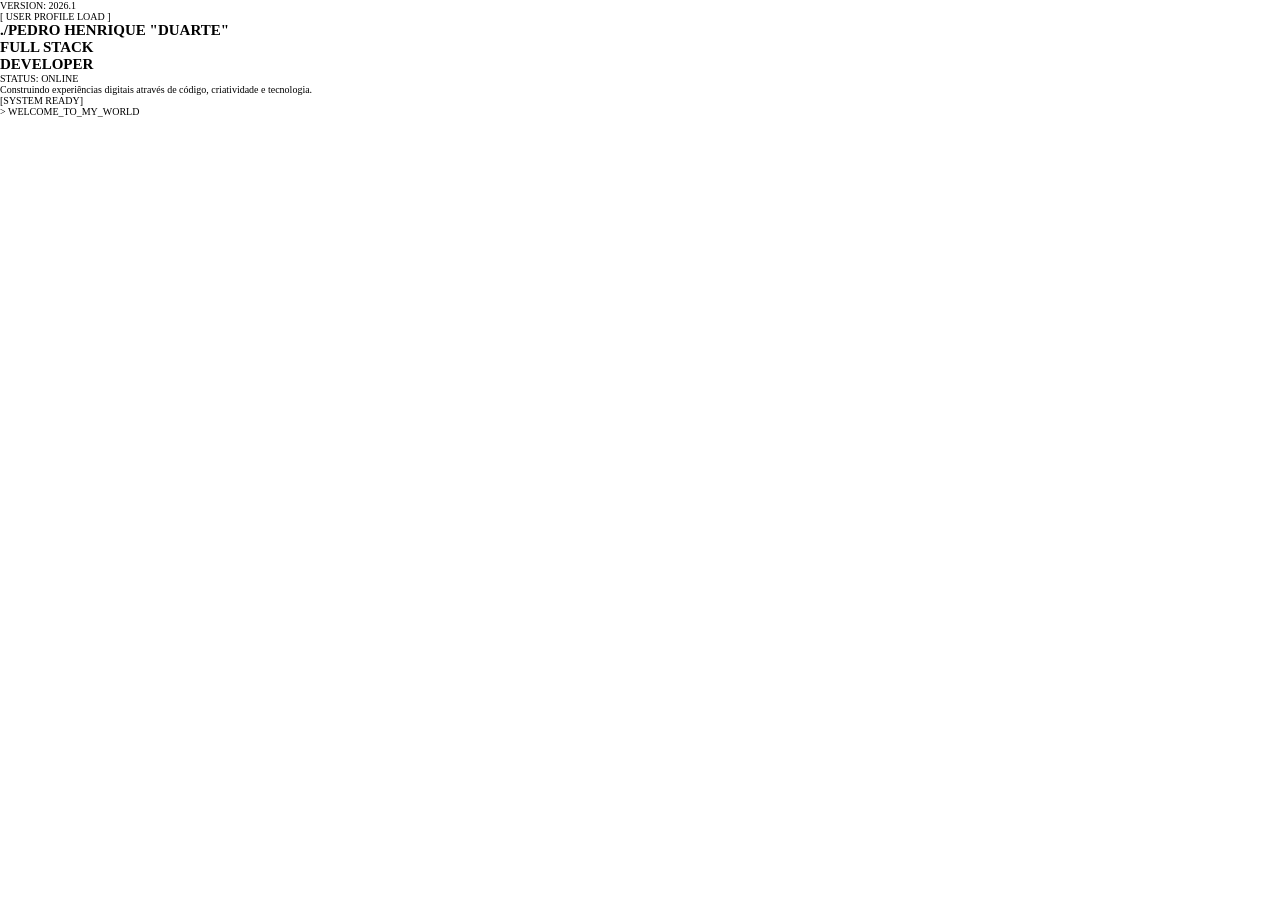
==== Portfolio_Duarte/index.html @ c898cc94 "refactor: improve html structure" ====
<!doctype html>
<html lang="pt-BR">
  <head>
    <meta charset="UTF-8" />
    <meta name="viewport" content="width=device-width, initial-scale=1.0" />
    <title>Portfólio Duarte</title>
    <link rel="stylesheet" href="src/styles/reset.css" />
    <link rel="stylesheet" href="src/styles/variables.css" />
    <link rel="stylesheet" href="src/styles/base.css" />
    <link rel="stylesheet" href="src/styles/responsive.css" />
  </head>
  <body>
    <aside id="nav-bar"></aside>
    <main>
      <section id="hero">
        <div class="hero-system">
          <span>VERSION: 2026.1</span>
        </div>

        <div class="profile-load">
          <span>[ USER PROFILE LOAD ]</span>
        </div>

        <div class="hero-content">
          <div class="hero-info">
            <h1>
              ./PEDRO HENRIQUE
              <span>"DUARTE"</span>
            </h1>

            <h2>
              FULL STACK<br />
              DEVELOPER
            </h2>

            <p>STATUS: ONLINE</p>
          </div>
          <div class="hero-description">
            <p>
              Construindo experiências digitais através de código, criatividade
              e tecnologia.
            </p>

            <span>[SYSTEM READY]</span>
          </div>
        </div>

        <div class="hero-footer">
          <p>&gt; WELCOME_TO_MY_WORLD</p>
        </div>
      </section>
      <section id="loading-skills" class="loading"></section>
      <section id="skills"></section>
      <section id="loading-projects" class="loading"></section>
      <section id="projects"></section>
      <section id="loading-contact" class="loading"></section>
      <section id="contact"></section>
    </main>
  </body>
</html>
---- Portfolio_Duarte/src/styles/base.css ----
html{
    font-size: 62.5%
}
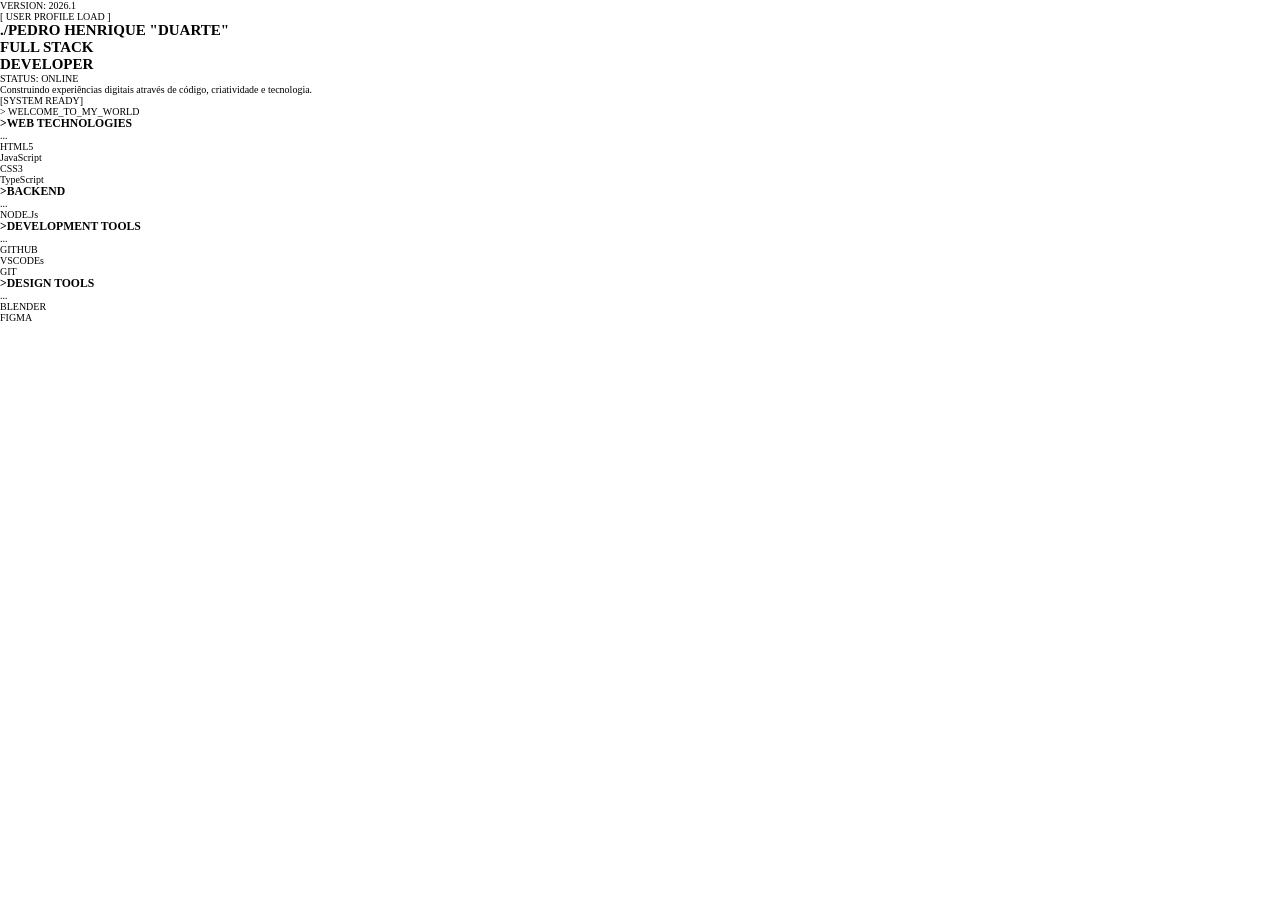
==== commit 3974dc44: "style: add skills layout" ====
--- a/Portfolio_Duarte/index.html
+++ b/Portfolio_Duarte/index.html
@@ -49,10 +49,82 @@
           <p>&gt; WELCOME_TO_MY_WORLD</p>
         </div>
       </section>
-      <section id="loading-skills" class="loading"></section>
-      <section id="skills"></section>
-      <section id="loading-projects" class="loading"></section>
-      <section id="projects"></section>
+      <section id="skills">
+        <div class="skills-container">
+          <div class="skills-card">
+            <div class="card-header">
+              <h3>>WEB TECHNOLOGIES</h3>
+              <span>...</span>
+            </div>
+            <div class="card-content">
+              <div class="skill-item">
+                <img src="" alt="" />
+                <span>HTML5</span>
+              </div>
+              <div class="skill-item">
+                <img src="" alt="" />
+                <span>JavaScript</span>
+              </div>
+              <div class="skill-item">
+                <img src="" alt="" />
+                <span>CSS3</span>
+              </div>
+              <div class="skill-item">
+                <img src="" alt="" />
+                <span>TypeScript</span>
+              </div>
+            </div>
+            <div class="card-header">
+              <h3>>BACKEND</h3>
+              <span>...</span>
+            </div>
+            <div class="card-content">
+              <div class="skill-item">
+                <img src="" alt="" />
+                <span>NODE.Js</span>
+              </div>
+            </div>
+             <div class="card-header">
+              <h3>>DEVELOPMENT TOOLS</h3>
+              <span>...</span>
+            </div>
+            <div class="card-content">
+              <div class="skill-item">
+                <img src="" alt="" />
+                <span>GITHUB</span>
+              </div>
+              <div class="skill-item">
+                <img src="" alt="" />
+                <span>VSCODEs</span>
+              </div>
+              <div class="skill-item">
+                <img src="" alt="" />
+                <span>GIT</span>
+              </div>
+            </div>
+             <div class="card-header">
+              <h3>>DESIGN TOOLS
+              </h3>
+              <span>...</span>
+            </div>
+            <div class="card-content">
+              <div class="skill-item">
+                <img src="" alt="" />
+                <span>BLENDER</span>
+              </div>
+            </div>
+            <div class="card-content">
+              <div class="skill-item">
+                <img src="" alt="" />
+                <span>FIGMA</span>
+              </div>
+            </div>
+          </div>
+        </div>
+      </section>
+      <section id="projects">
+
+      </section>
       <section id="loading-contact" class="loading"></section>
       <section id="contact"></section>
     </main>
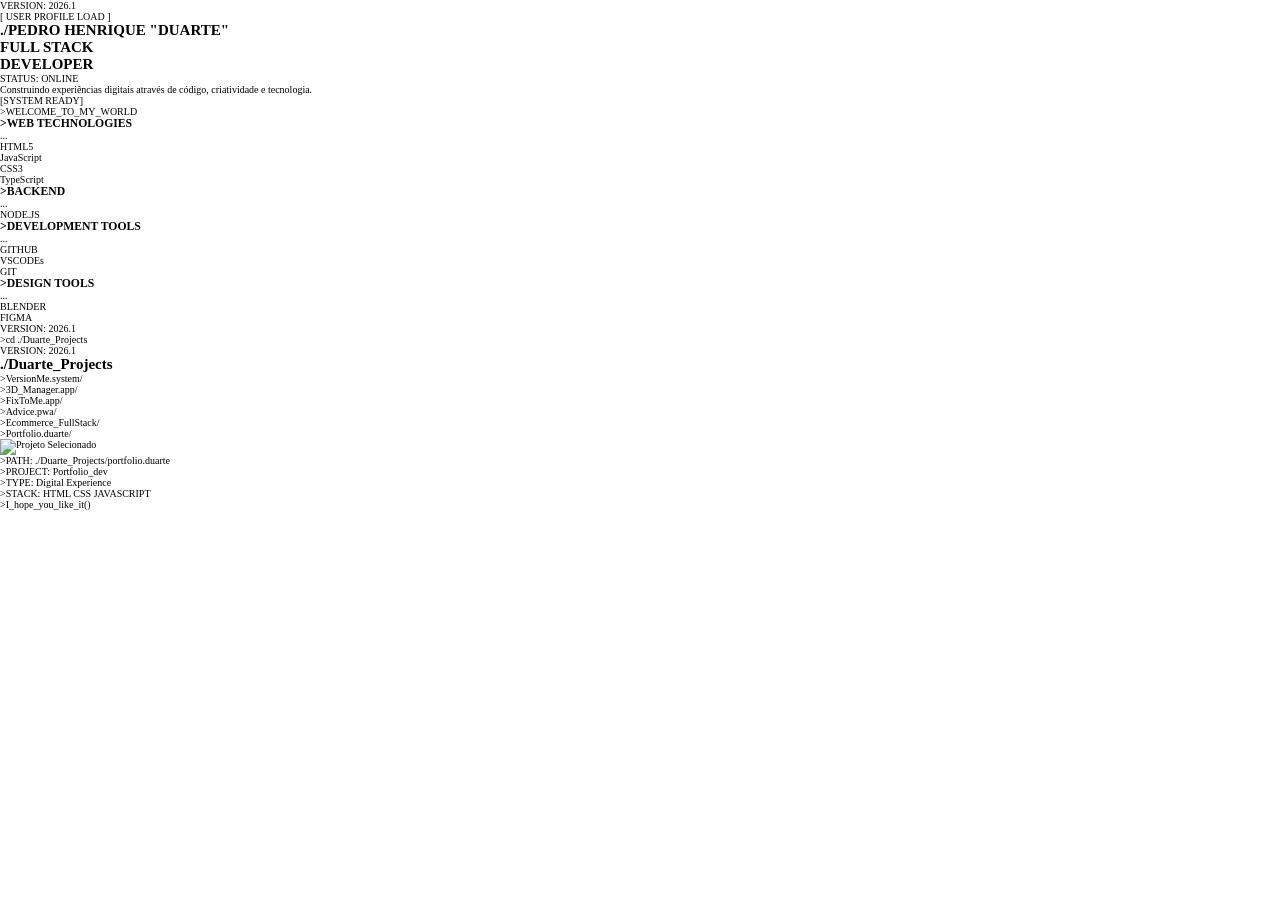
==== commit 47f833eb: "style: add projects layout" ====
--- a/Portfolio_Duarte/index.html
+++ b/Portfolio_Duarte/index.html
@@ -10,7 +10,7 @@
     <link rel="stylesheet" href="src/styles/responsive.css" />
   </head>
   <body>
-    <aside id="nav-bar"></aside>
+    <aside class="nav-bar"></aside>
     <main>
       <section id="hero">
         <div class="hero-system">
@@ -45,8 +45,8 @@
           </div>
         </div>
 
-        <div class="hero-footer">
-          <p>&gt; WELCOME_TO_MY_WORLD</p>
+        <div class="hero-footer footer">
+          <p>&gt;WELCOME_TO_MY_WORLD</p>
         </div>
       </section>
       <section id="skills">
@@ -74,6 +74,8 @@
                 <span>TypeScript</span>
               </div>
             </div>
+          </div>
+          <div class="skills-card">
             <div class="card-header">
               <h3>>BACKEND</h3>
               <span>...</span>
@@ -81,10 +83,12 @@
             <div class="card-content">
               <div class="skill-item">
                 <img src="" alt="" />
-                <span>NODE.Js</span>
+                <span>NODE.JS</span>
               </div>
             </div>
-             <div class="card-header">
+          </div>
+          <div class="skills-card">
+            <div class="card-header">
               <h3>>DEVELOPMENT TOOLS</h3>
               <span>...</span>
             </div>
@@ -102,9 +106,10 @@
                 <span>GIT</span>
               </div>
             </div>
-             <div class="card-header">
-              <h3>>DESIGN TOOLS
-              </h3>
+          </div>
+          <div class="skills-card">
+            <div class="card-header">
+              <h3>>DESIGN TOOLS</h3>
               <span>...</span>
             </div>
             <div class="card-content">
@@ -112,21 +117,72 @@
                 <img src="" alt="" />
                 <span>BLENDER</span>
               </div>
-            </div>
-            <div class="card-content">
               <div class="skill-item">
                 <img src="" alt="" />
                 <span>FIGMA</span>
               </div>
             </div>
           </div>
+          <footer class="skills-footer footer">
+            <p>VERSION: 2026.1</p>
+          </footer>
         </div>
       </section>
       <section id="projects">
+        <div class="projects-transition">
+          <div class="projects-header">
+            <p>>cd ./Duarte_Projects</p>
+          </div>
 
+          <div class="progress-bar">
+            <div class="progress"></div>
+          </div>
+
+          <footer class="projects-footer">
+            <p>VERSION: 2026.1</p>
+          </footer>
+        </div>
+
+        <div class="projects-interface">
+          <div class="projects-title">
+            <h2>./Duarte_Projects</h2>
+          </div>
+
+          <div class="projects-content">
+            <div class="projects-tree">
+              <ul>
+                <li class="project-1">>VersionMe.system/</li>
+                <li class="project-2">>3D_Manager.app/</li>
+                <li class="project-3">>FixToMe.app/</li>
+                <li class="project-4">>Advice.pwa/</li>
+                <li class="project-5">>Ecommerce_FullStack/</li>
+                <li class="project-6">>Portfolio.duarte/</li>
+              </ul>
+            </div>
+            <div class="project-details">
+              <div class="project-image">
+                <img src="" alt="Projeto Selecionado" />
+              </div>
+
+              <div class="project-info">
+                <p>>PATH: ./Duarte_Projects/portfolio.duarte</p>
+
+                <p>>PROJECT: Portfolio_dev</p>
+
+                <p>>TYPE: Digital Experience</p>
+
+                <p>>STACK: HTML CSS JAVASCRIPT</p>
+              </div>
+            </div>
+            <footer class="projects-footer footer">
+              <p>>I_hope_you_like_it()</p>
+            </footer>
+          </div>
+        </div>
       </section>
-      <section id="loading-contact" class="loading"></section>
-      <section id="contact"></section>
+      <section id="contact">
+      
+      </section>
     </main>
   </body>
 </html>
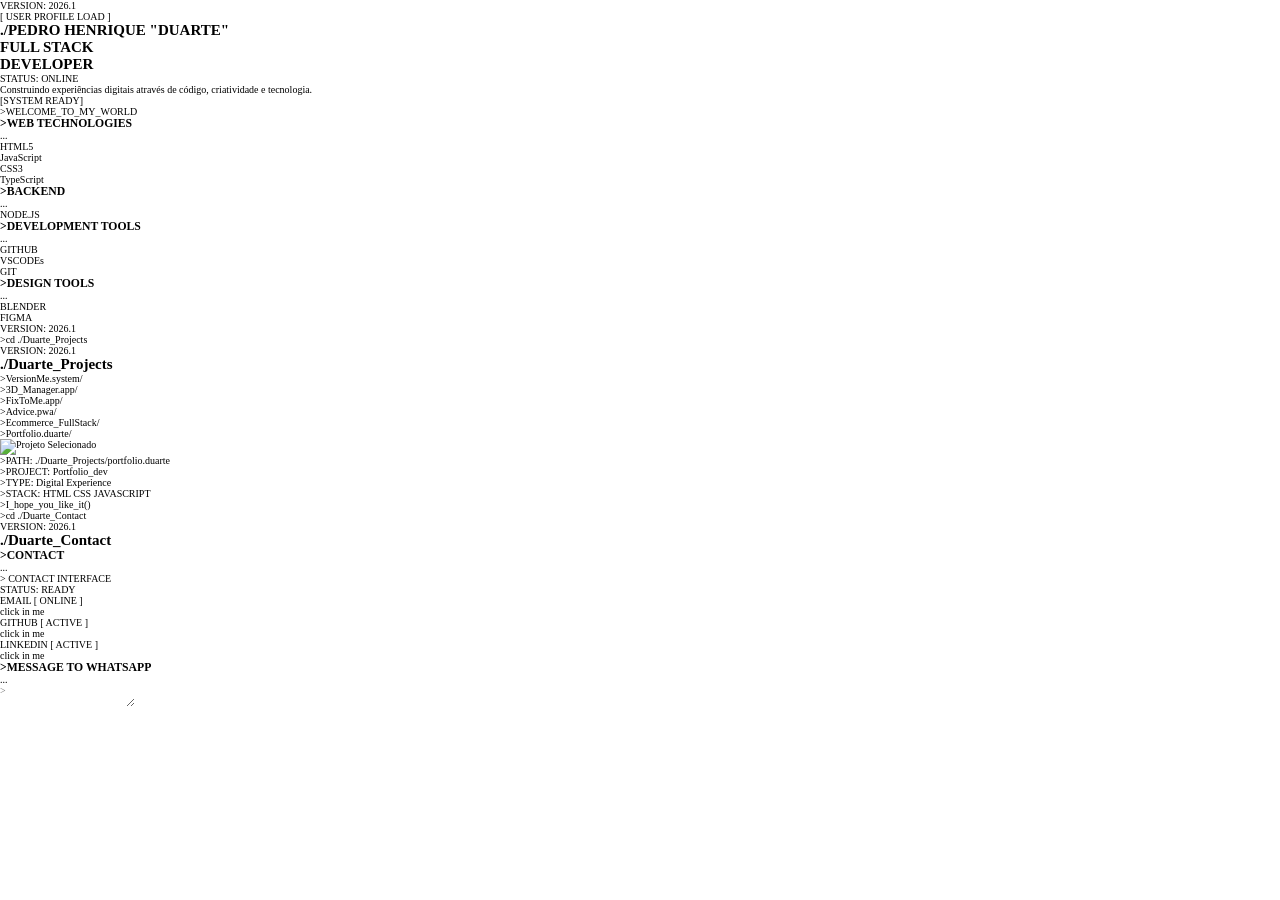
==== commit be741dc4: "style: add contact layout" ====
--- a/Portfolio_Duarte/index.html
+++ b/Portfolio_Duarte/index.html
@@ -181,7 +181,69 @@
         </div>
       </section>
       <section id="contact">
-      
+        <div class="contact-transition">
+          <div class="contact-header">
+            <p>>cd ./Duarte_Contact</p>
+          </div>
+
+          <div class="progress-bar">
+            <div class="progress"></div>
+          </div>
+
+          <footer class="contact-footer footer">
+            <p>VERSION: 2026.1</p>
+          </footer>
+        </div>
+
+        <div class="contact-interface">
+          <div class="contact-title">
+            <h2>./Duarte_Contact</h2>
+          </div>
+          <div class="contact-card">
+            <div class="card-header">
+              <h3>&gt;CONTACT</h3>
+              <span>...</span>
+            </div>
+            <div class="card-content">
+              <p>&gt; CONTACT INTERFACE</p>
+              <p>STATUS: READY</p>
+              <p>
+                EMAIL [ ONLINE ]<br /><a
+                  href="mailto:pedrohduarte007@gmail.com"
+                  target="_blank"
+                  >click in me</a
+                >
+              </p>
+              <p>
+                GITHUB [ ACTIVE ]<br /><a
+                  href="https://github.com/Phduartebjj"
+                  target="_blank"
+                  >click in me</a
+                >
+              </p>
+              <p>
+                LINKEDIN [ ACTIVE ]<br /><a
+                  href="https://linkedin.com/in/pedro-duarte-7b3b0b361"
+                  target="_blank"
+                  >click in me</a
+                >
+              </p>
+            </div>
+          </div>
+          <div class="card-contact">
+            <div class="card-header">
+              <h3>&gt;MESSAGE TO WHATSAPP</h3>
+              <span>...</span>
+            </div>
+            <div class="card-content">
+              <textarea
+                name="contact-message"
+                placeholder=">"
+                id="contact-message"
+              ></textarea>
+            </div>
+          </div>
+        </div>
       </section>
     </main>
   </body>
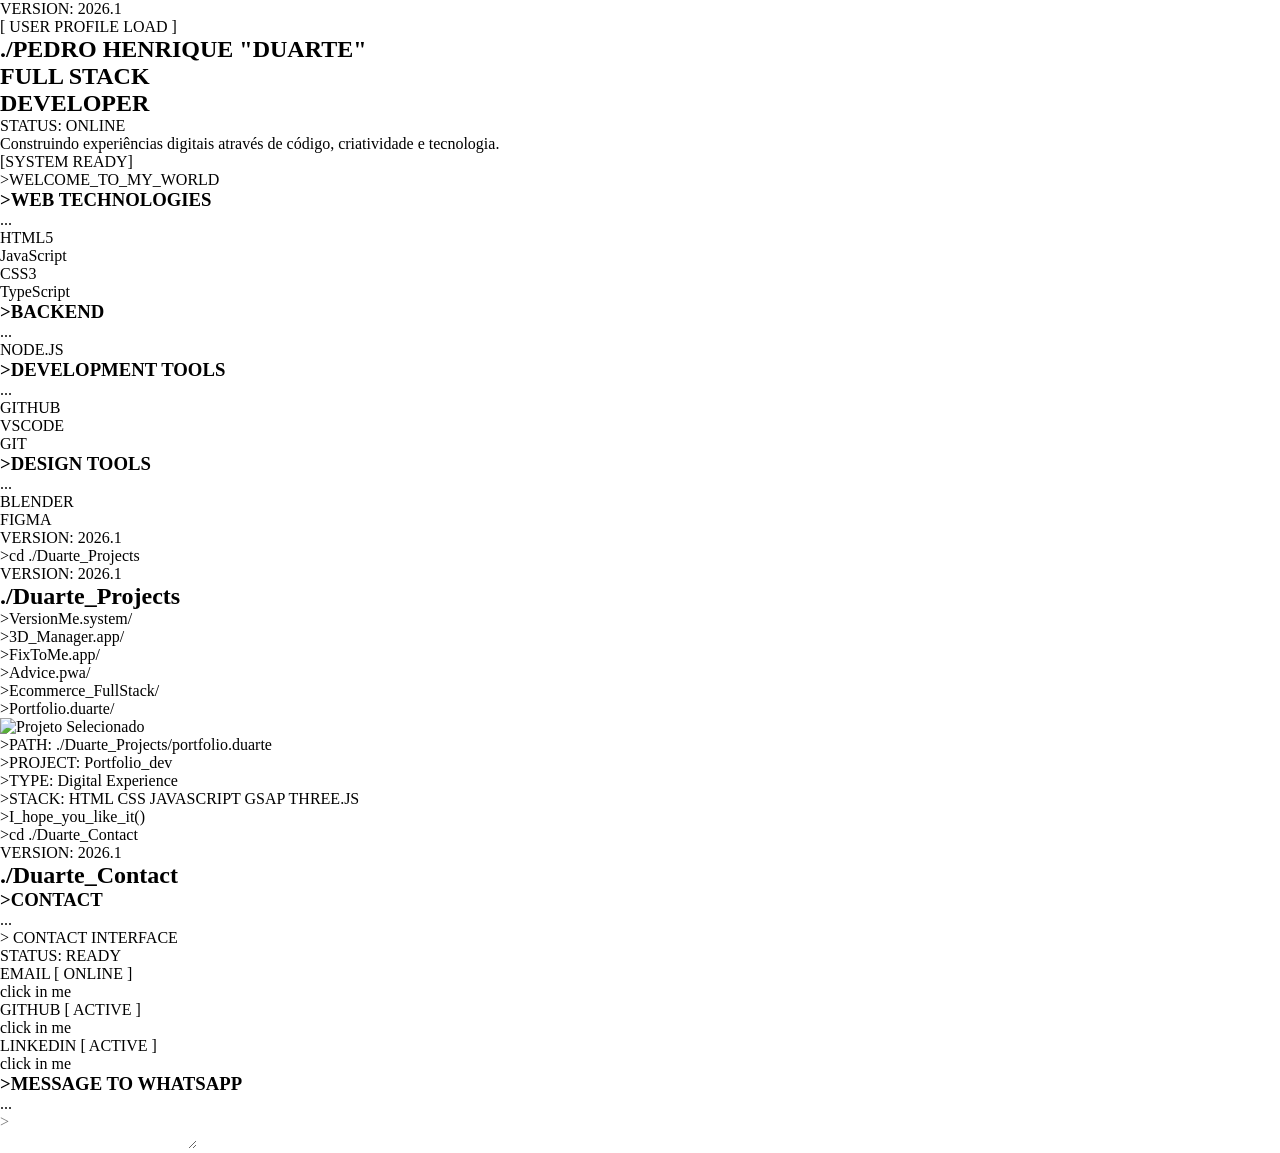
==== commit bb7dbf45: "style: organize variables and fonts" ====
--- a/Portfolio_Duarte/index.html
+++ b/Portfolio_Duarte/index.html
@@ -5,6 +5,7 @@
     <meta name="viewport" content="width=device-width, initial-scale=1.0" />
     <title>Portfólio Duarte</title>
     <link rel="stylesheet" href="src/styles/reset.css" />
+    <link rel="stylesheet" href="src/styles/fonts.css">
     <link rel="stylesheet" href="src/styles/variables.css" />
     <link rel="stylesheet" href="src/styles/base.css" />
     <link rel="stylesheet" href="src/styles/responsive.css" />
@@ -99,7 +100,7 @@
               </div>
               <div class="skill-item">
                 <img src="" alt="" />
-                <span>VSCODEs</span>
+                <span>VSCODE</span>
               </div>
               <div class="skill-item">
                 <img src="" alt="" />
@@ -171,7 +172,7 @@
 
                 <p>>TYPE: Digital Experience</p>
 
-                <p>>STACK: HTML CSS JAVASCRIPT</p>
+                <p>>STACK: HTML CSS JAVASCRIPT GSAP THREE.JS</p>
               </div>
             </div>
             <footer class="projects-footer footer">
@@ -230,7 +231,7 @@
               </p>
             </div>
           </div>
-          <div class="card-contact">
+          <div class="contact-card">
             <div class="card-header">
               <h3>&gt;MESSAGE TO WHATSAPP</h3>
               <span>...</span>
--- a/Portfolio_Duarte/src/styles/fonts.css
+++ b/Portfolio_Duarte/src/styles/fonts.css
@@ -0,0 +1,33 @@
+@font-face {
+  font-family: "Courier Prime";
+  src: url("./assets/fonts/CourierPrime-Regular.ttf") format("truetype");
+  font-weight: 400;
+  font-style: normal;
+}
+
+@font-face {
+  font-family: "Courier Prime";
+  src: url("./assets/fonts/CourierPrime-Italic.ttf") format("truetype");
+  font-weight: 400;
+  font-style: italic;
+}
+
+@font-face {
+  font-family: "Courier Prime";
+  src: url("./assets/fonts/CourierPrime-Bold.ttf") format("truetype");
+  font-weight: 700;
+  font-style: normal;
+}
+
+@font-face {
+  font-family: "Courier Prime";
+  src: url("./assets/fonts/CourierPrime-BoldItalic.ttf") format("truetype");
+  font-weight: 700;
+  font-style: italic;
+}
+
+@font-face {
+  font-family: "Archivo Black";
+  src: url(/src/assets/fonts/Archivo_Black/ArchivoBlack-Regular.ttf) format("truetype");
+  font-style: normal;
+}
--- a/Portfolio_Duarte/src/styles/variables.css
+++ b/Portfolio_Duarte/src/styles/variables.css
@@ -0,0 +1,23 @@
+:root {
+  --bg-primary: #1b1e23;
+  --bg-secondary: #232730;
+
+  --font-size-title: 4.8rem;
+  --font-size-subtitle: 3.2rem;
+  --font-size-text: 2.4rem;
+
+  --text-primary: #ebd7bf;
+  --text-secondary: #fff3e6;
+
+  --spacing-xs: 0.5rem;
+  --spacing-sm: 1rem;
+  --spacing-md: 2rem;
+  --spacing-lg: 4rem;
+
+  --accent: rgba(235, 215, 191, 0.2);
+  --border-color: rgba(235, 215, 191, 0.2);
+  --border-radius: 2rem;
+
+  --font-primary: "Archivo Black", sans-serif;
+  --font-code: "Courier Prime", monospace;
+}
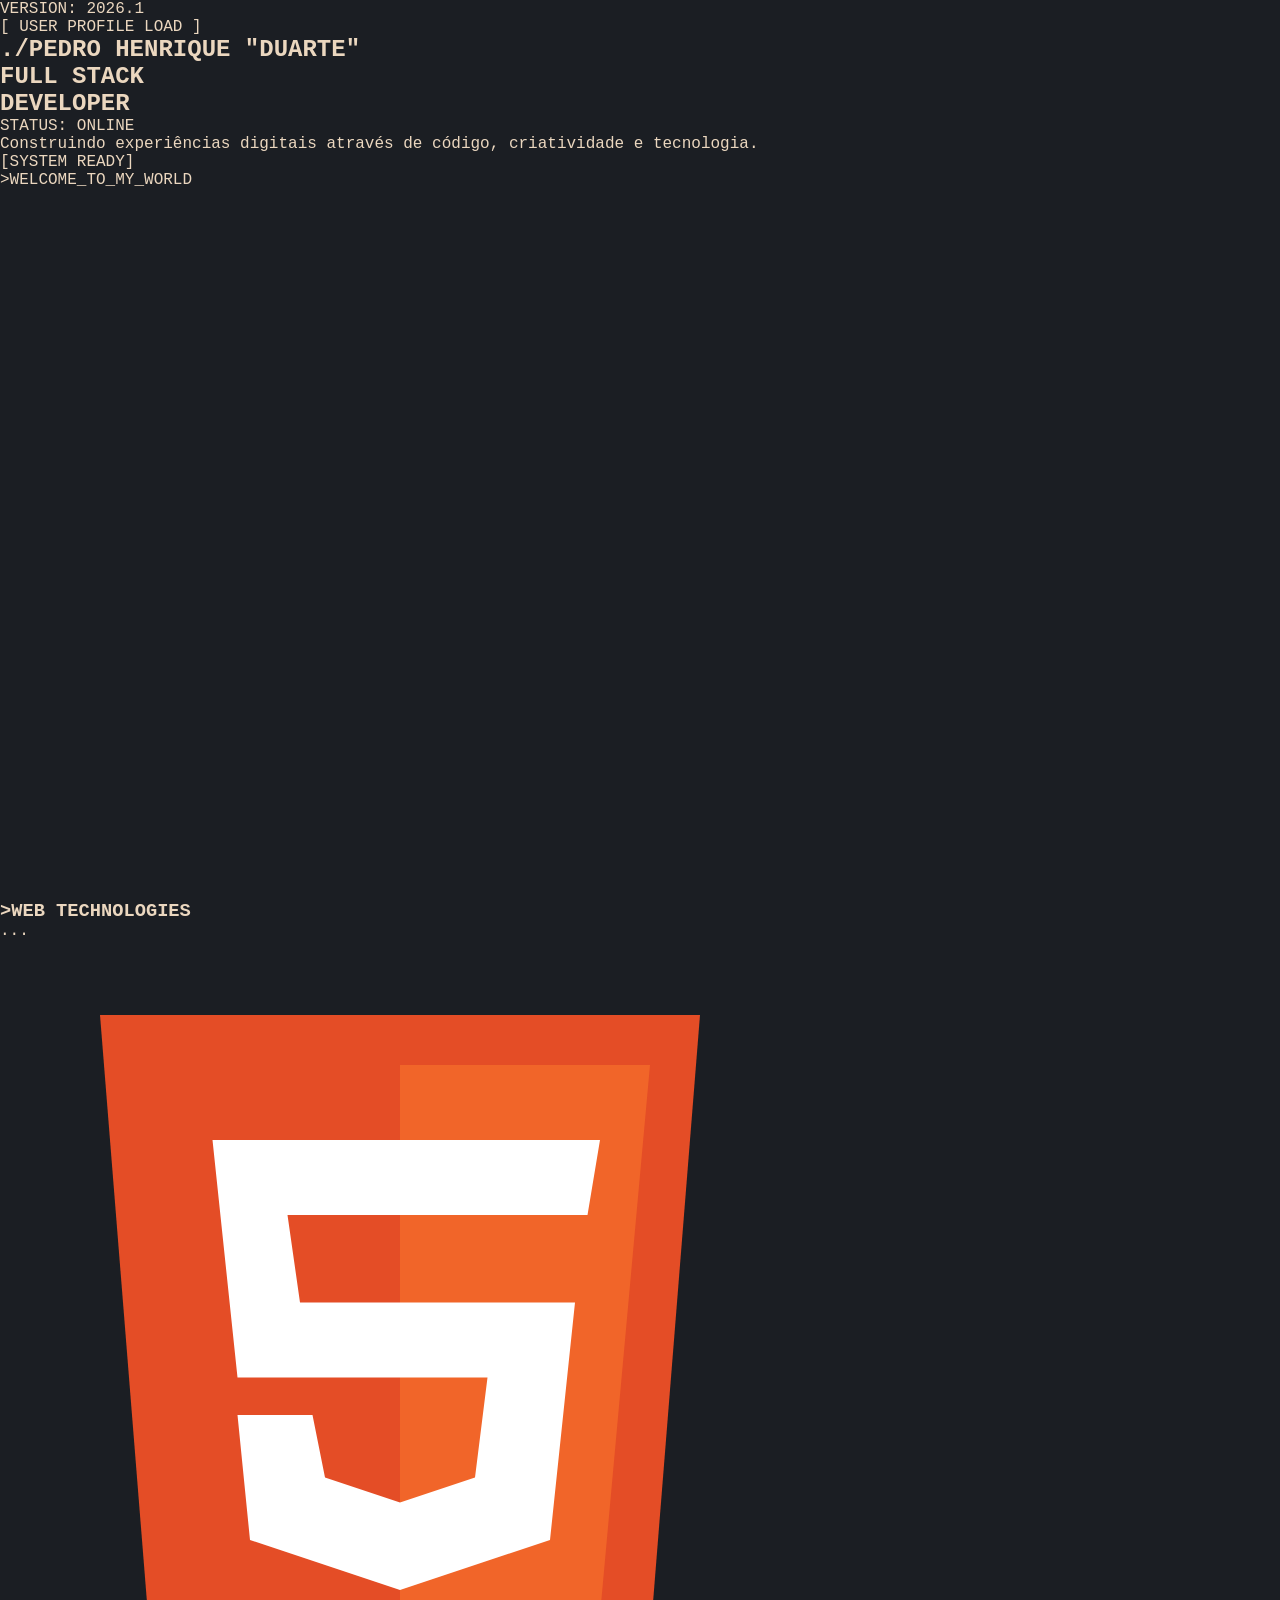
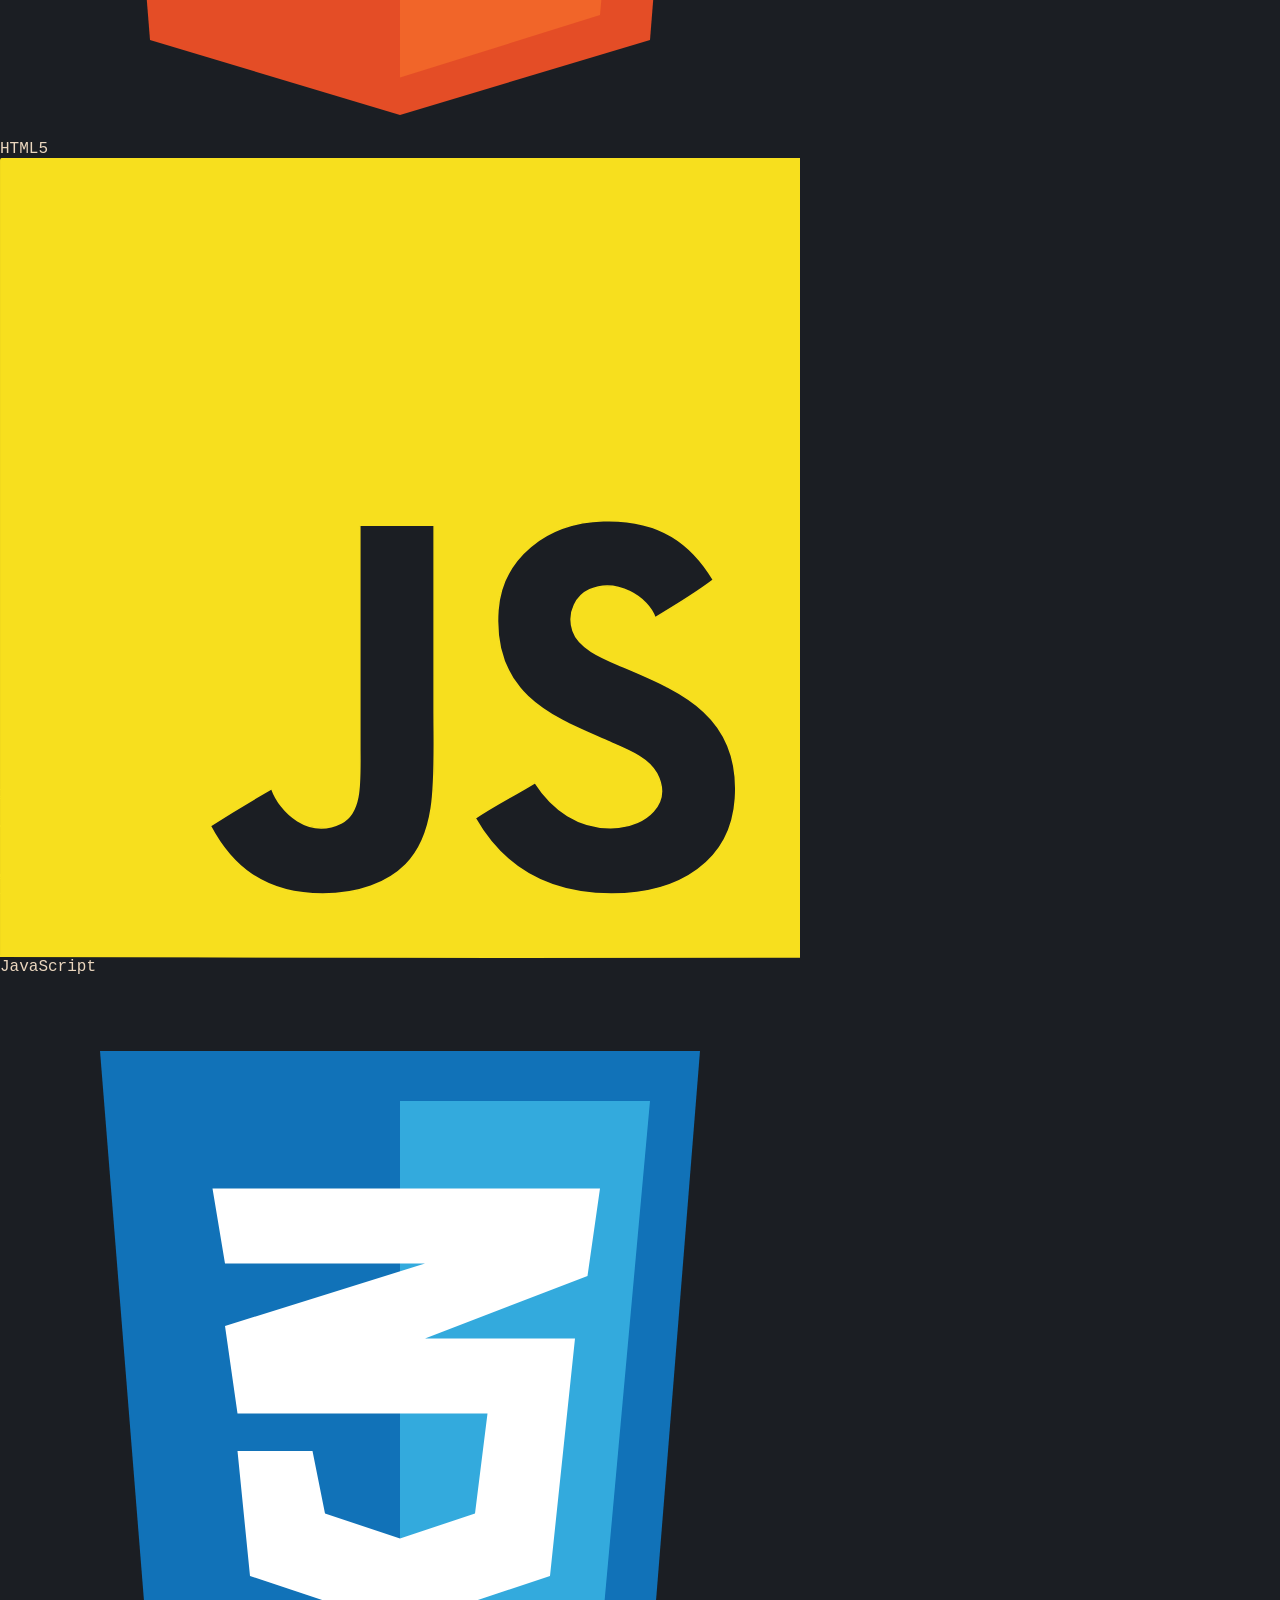
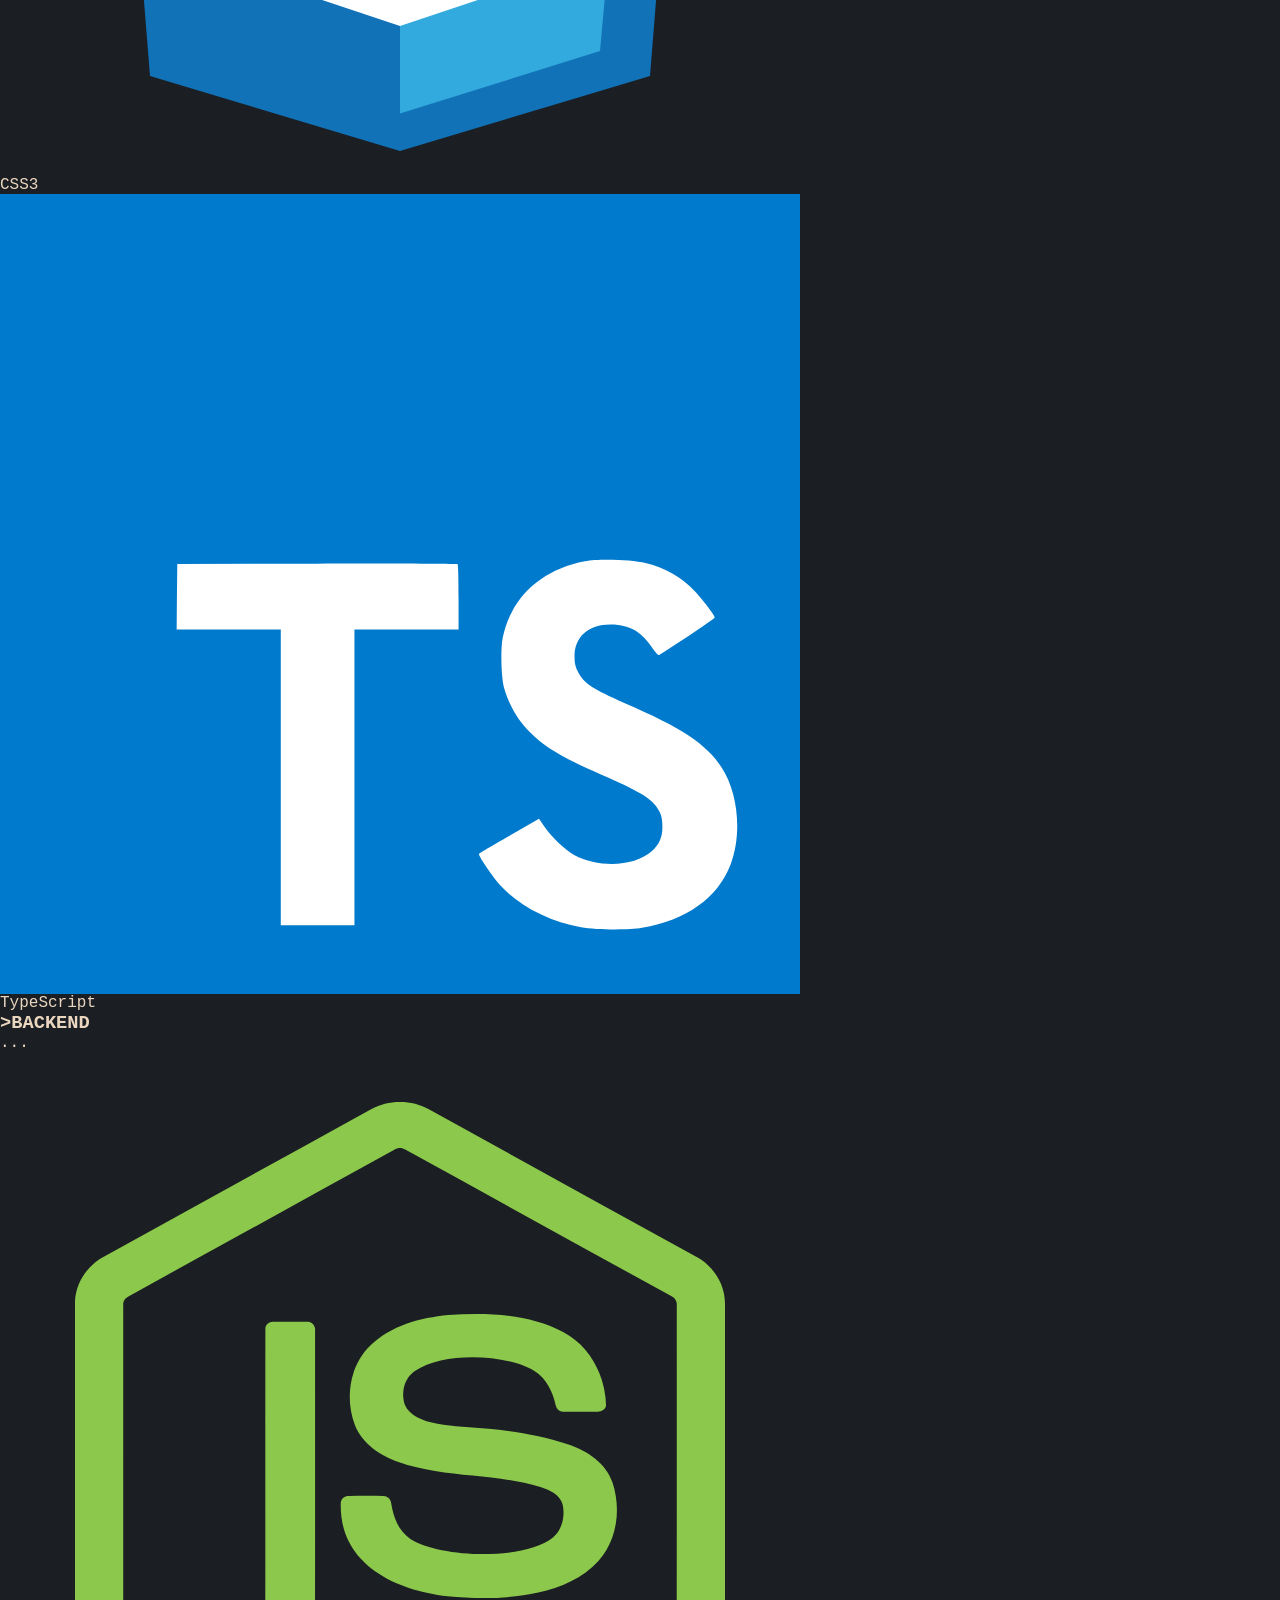
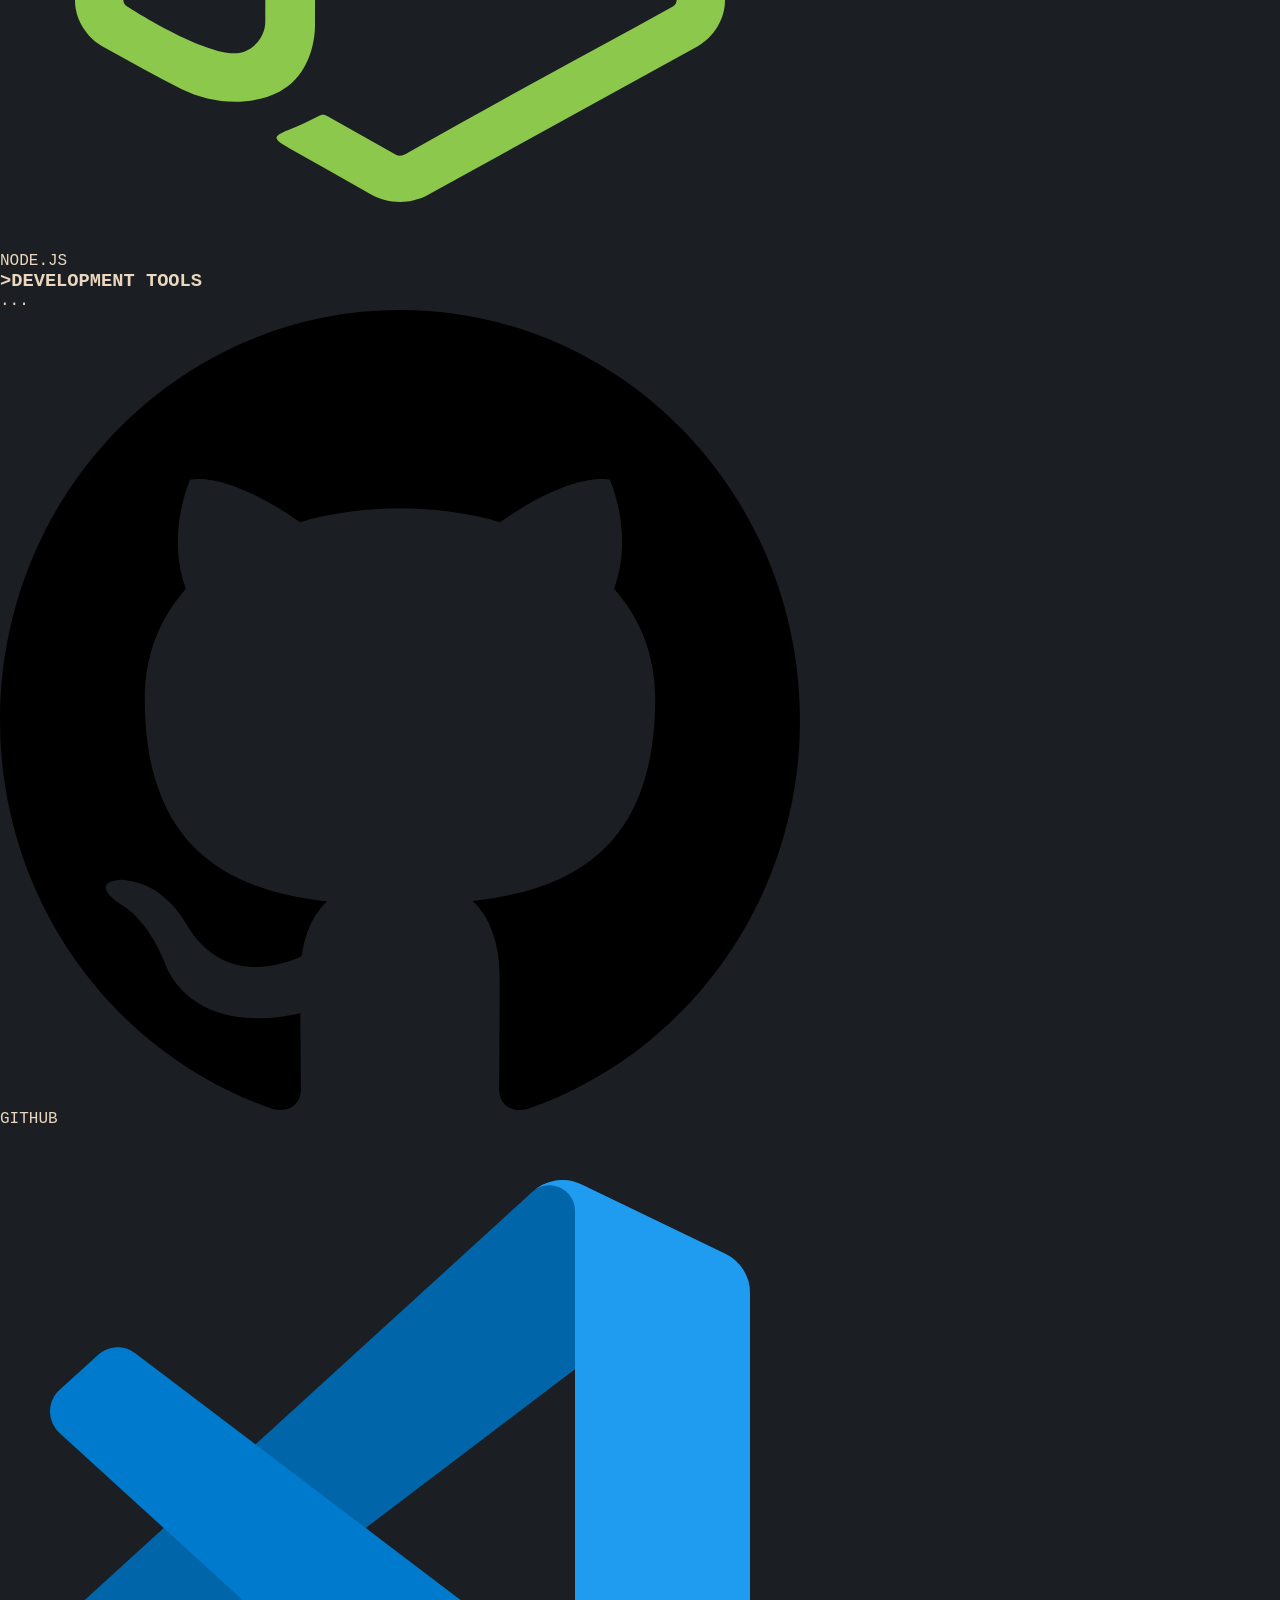
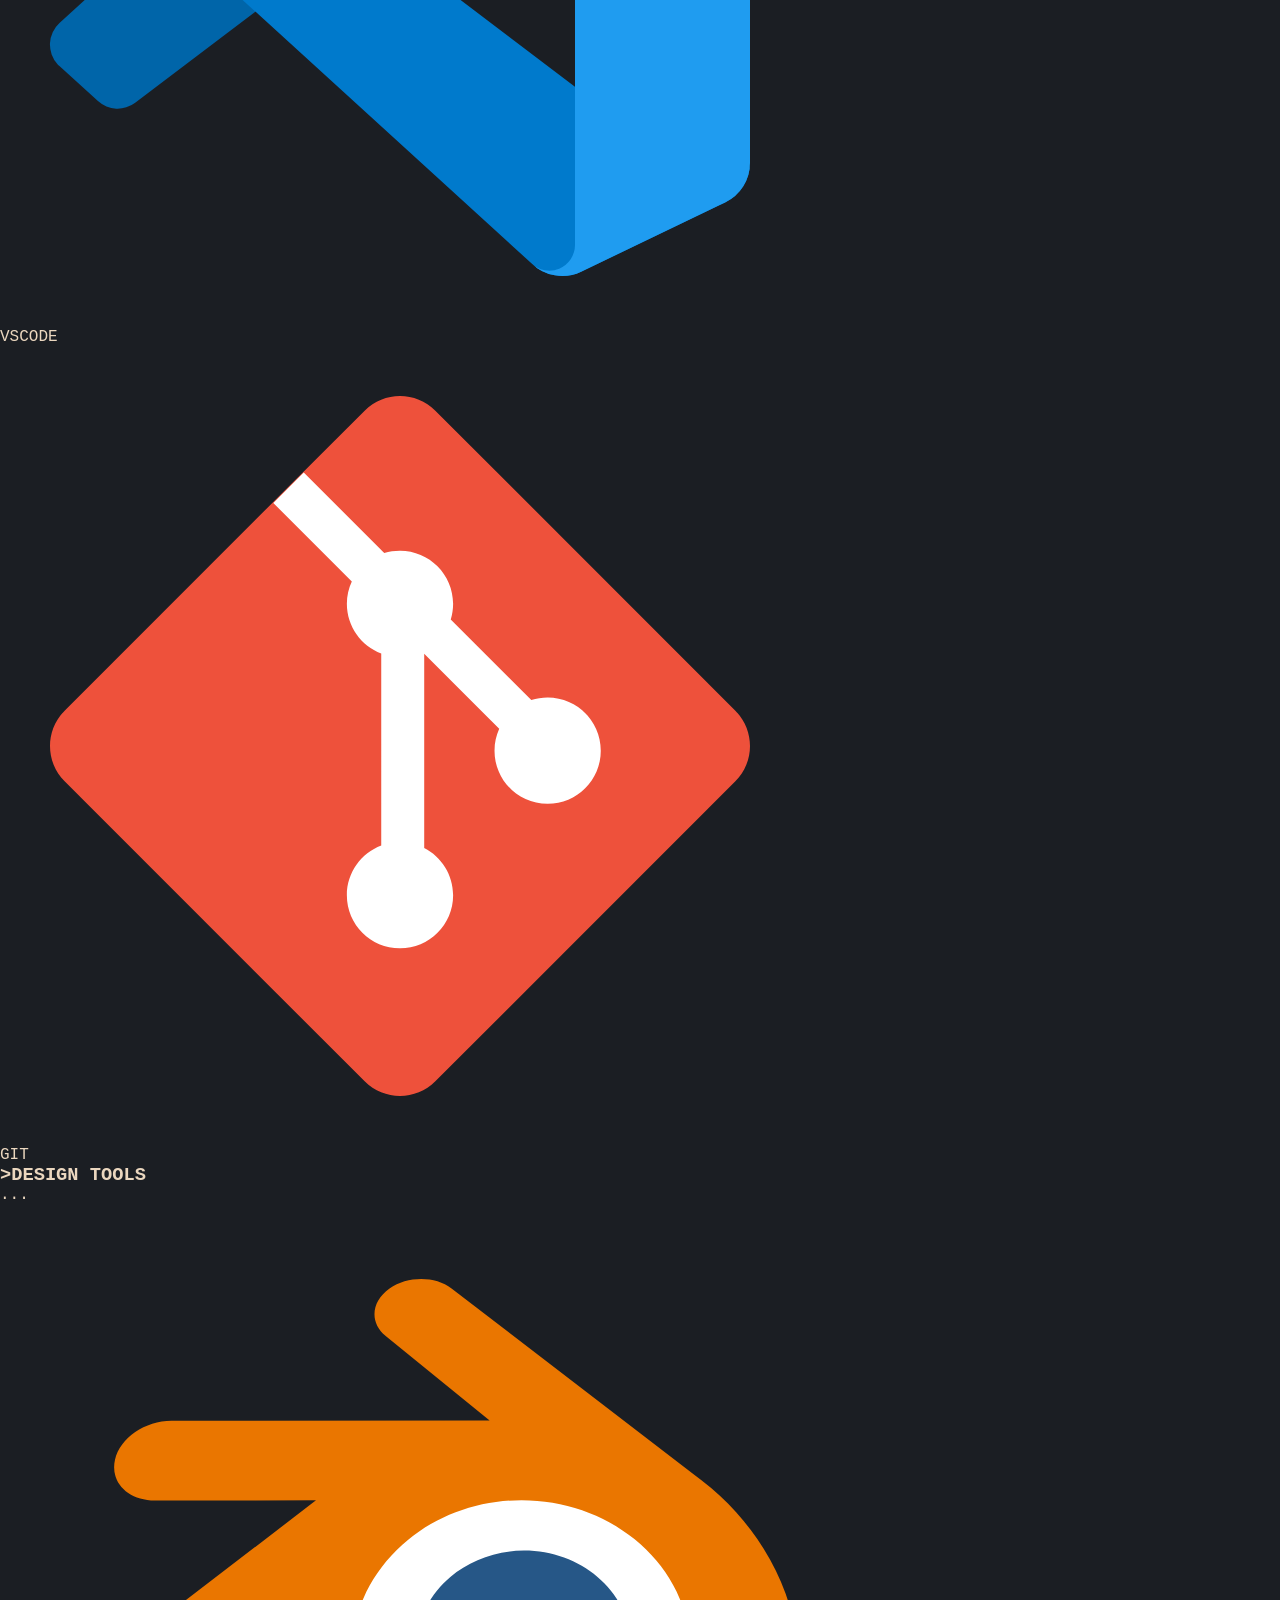
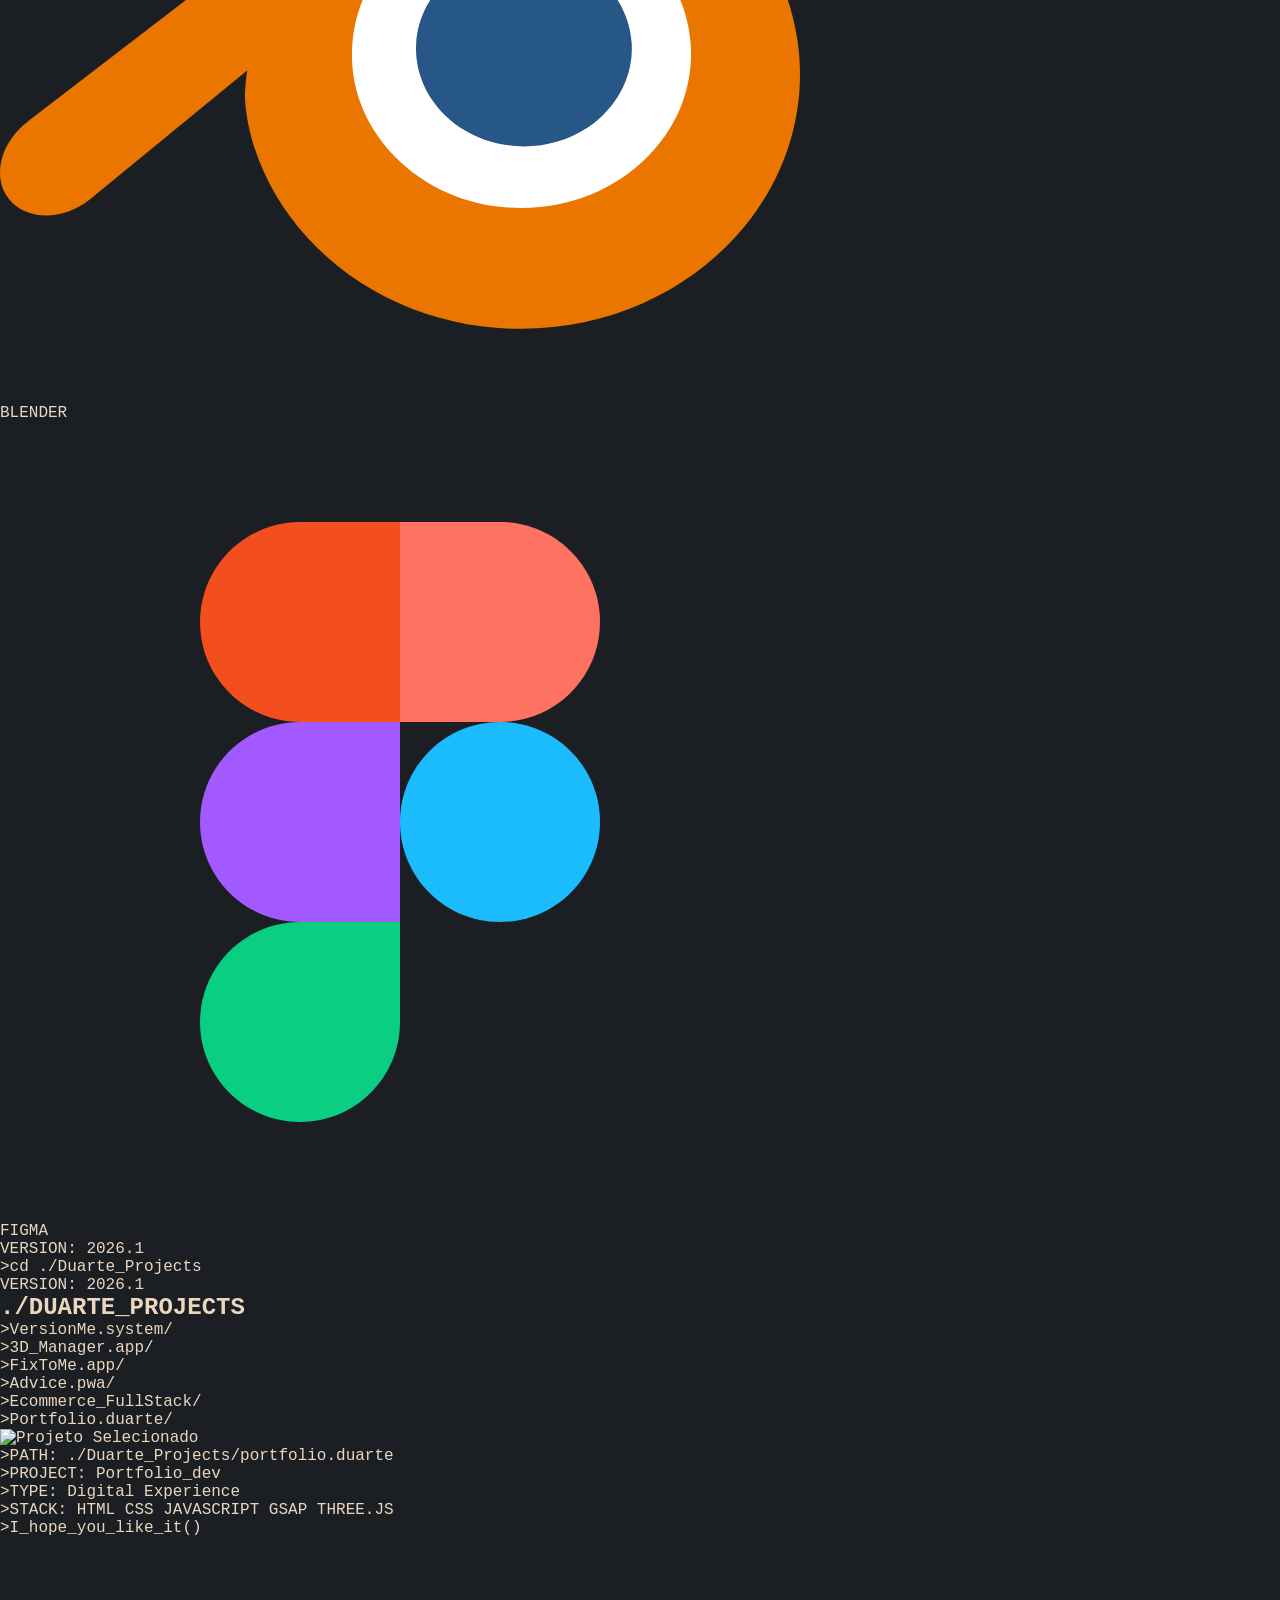
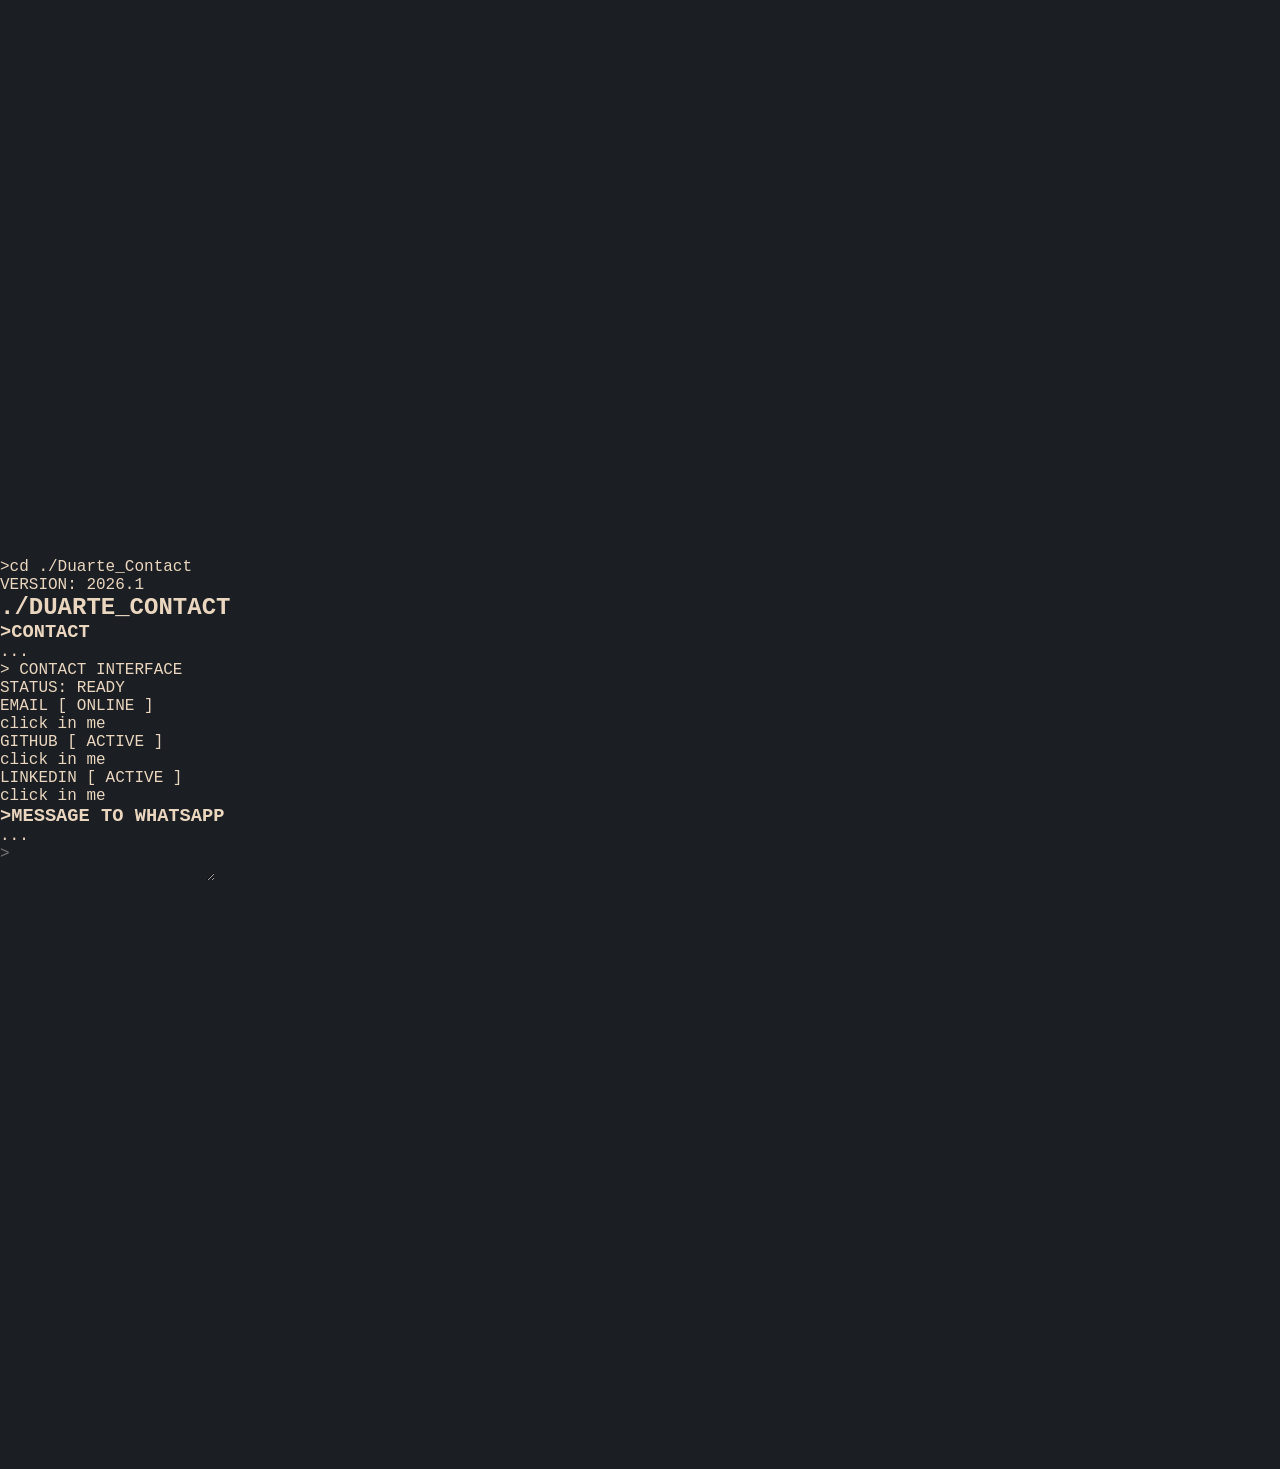
==== commit 481cf439: "style: Change JS Icon" ====
--- a/Portfolio_Duarte/index.html
+++ b/Portfolio_Duarte/index.html
@@ -5,7 +5,7 @@
     <meta name="viewport" content="width=device-width, initial-scale=1.0" />
     <title>Portfólio Duarte</title>
     <link rel="stylesheet" href="src/styles/reset.css" />
-    <link rel="stylesheet" href="src/styles/fonts.css">
+    <link rel="stylesheet" href="src/styles/fonts.css" />
     <link rel="stylesheet" href="src/styles/variables.css" />
     <link rel="stylesheet" href="src/styles/base.css" />
     <link rel="stylesheet" href="src/styles/responsive.css" />
@@ -59,19 +59,36 @@
             </div>
             <div class="card-content">
               <div class="skill-item">
-                <img src="" alt="" />
+                <img
+                  class="skill-icon"
+                  src="src/assets/icons/html-5-svgrepo-com.svg"
+                  alt="HTML5"
+                />
                 <span>HTML5</span>
               </div>
               <div class="skill-item">
-                <img src="" alt="" />
+                <img
+                  class="skill-icon"
+                  class="skill-icon"
+                  src="src/assets/icons/javascript-logo-svgrepo-com.svg"
+                  alt="Icone JAVASCRIPT"
+                />
                 <span>JavaScript</span>
               </div>
               <div class="skill-item">
-                <img src="" alt="" />
+                <img
+                  class="skill-icon"
+                  src="src/assets/icons/css-3-svgrepo-com.svg"
+                  alt="Icone CSS3"
+                />
                 <span>CSS3</span>
               </div>
               <div class="skill-item">
-                <img src="" alt="" />
+                <img
+                  class="skill-icon"
+                  src="src/assets/icons/typescript-icon-svgrepo-com.svg"
+                  alt="Icone TYPESCRIPT"
+                />
                 <span>TypeScript</span>
               </div>
             </div>
@@ -83,7 +100,11 @@
             </div>
             <div class="card-content">
               <div class="skill-item">
-                <img src="" alt="" />
+                <img
+                  class="skill-icon"
+                  src="src/assets/icons/node-js-svgrepo-com.svg"
+                  alt="Icone NODE.JS"
+                />
                 <span>NODE.JS</span>
               </div>
             </div>
@@ -95,15 +116,27 @@
             </div>
             <div class="card-content">
               <div class="skill-item">
-                <img src="" alt="" />
+                <img
+                  class="skill-icon"
+                  src="src/assets/icons/github-142-svgrepo-com.svg"
+                  alt="Icone GITHUB"
+                />
                 <span>GITHUB</span>
               </div>
               <div class="skill-item">
-                <img src="" alt="" />
+                <img
+                  class="skill-icon"
+                  src="src/assets/icons/vscode-svgrepo-com.svg"
+                  alt="Icone VSCODE"
+                />
                 <span>VSCODE</span>
               </div>
               <div class="skill-item">
-                <img src="" alt="" />
+                <img
+                  class="skill-icon"
+                  src="src/assets/icons/git-svgrepo-com.svg"
+                  alt="Icone GIT"
+                />
                 <span>GIT</span>
               </div>
             </div>
@@ -115,11 +148,19 @@
             </div>
             <div class="card-content">
               <div class="skill-item">
-                <img src="" alt="" />
+                <img
+                  class="skill-icon"
+                  src="src/assets/icons/blender-svgrepo-com.svg"
+                  alt="Icone Blender"
+                />
                 <span>BLENDER</span>
               </div>
               <div class="skill-item">
-                <img src="" alt="" />
+                <img
+                  class="skill-icon"
+                  src="src/assets/icons/figma-svgrepo-com.svg"
+                  alt="Icone FIGMA"
+                />
                 <span>FIGMA</span>
               </div>
             </div>
@@ -162,7 +203,7 @@
             </div>
             <div class="project-details">
               <div class="project-image">
-                <img src="" alt="Projeto Selecionado" />
+                <img class="skill-icon" src="" alt="Projeto Selecionado" />
               </div>
 
               <div class="project-info">
--- a/Portfolio_Duarte/src/styles/variables.css
+++ b/Portfolio_Duarte/src/styles/variables.css
@@ -18,6 +18,8 @@
   --border-color: rgba(235, 215, 191, 0.2);
   --border-radius: 2rem;
 
+  --icon-size: 4.8rem;
+
   --font-primary: "Archivo Black", sans-serif;
   --font-code: "Courier Prime", monospace;
 }
--- a/Portfolio_Duarte/src/styles/base.css
+++ b/Portfolio_Duarte/src/styles/base.css
@@ -0,0 +1,27 @@
+body{
+    background: var(--bg-primary);
+    color: var(--text-primary);
+
+    font-family: var(--font-code);
+
+    overflow-x: hidden;
+}
+
+main {
+    width: 100%;
+}
+
+section{
+    min-height: 100vh;
+    width: 100%;
+    position: relative;
+}
+
+h1,h2,h3{
+    font-family: var(--font-code);
+    text-transform: uppercase;
+}
+
+p,span{
+    font-family: var(--font-code);
+}
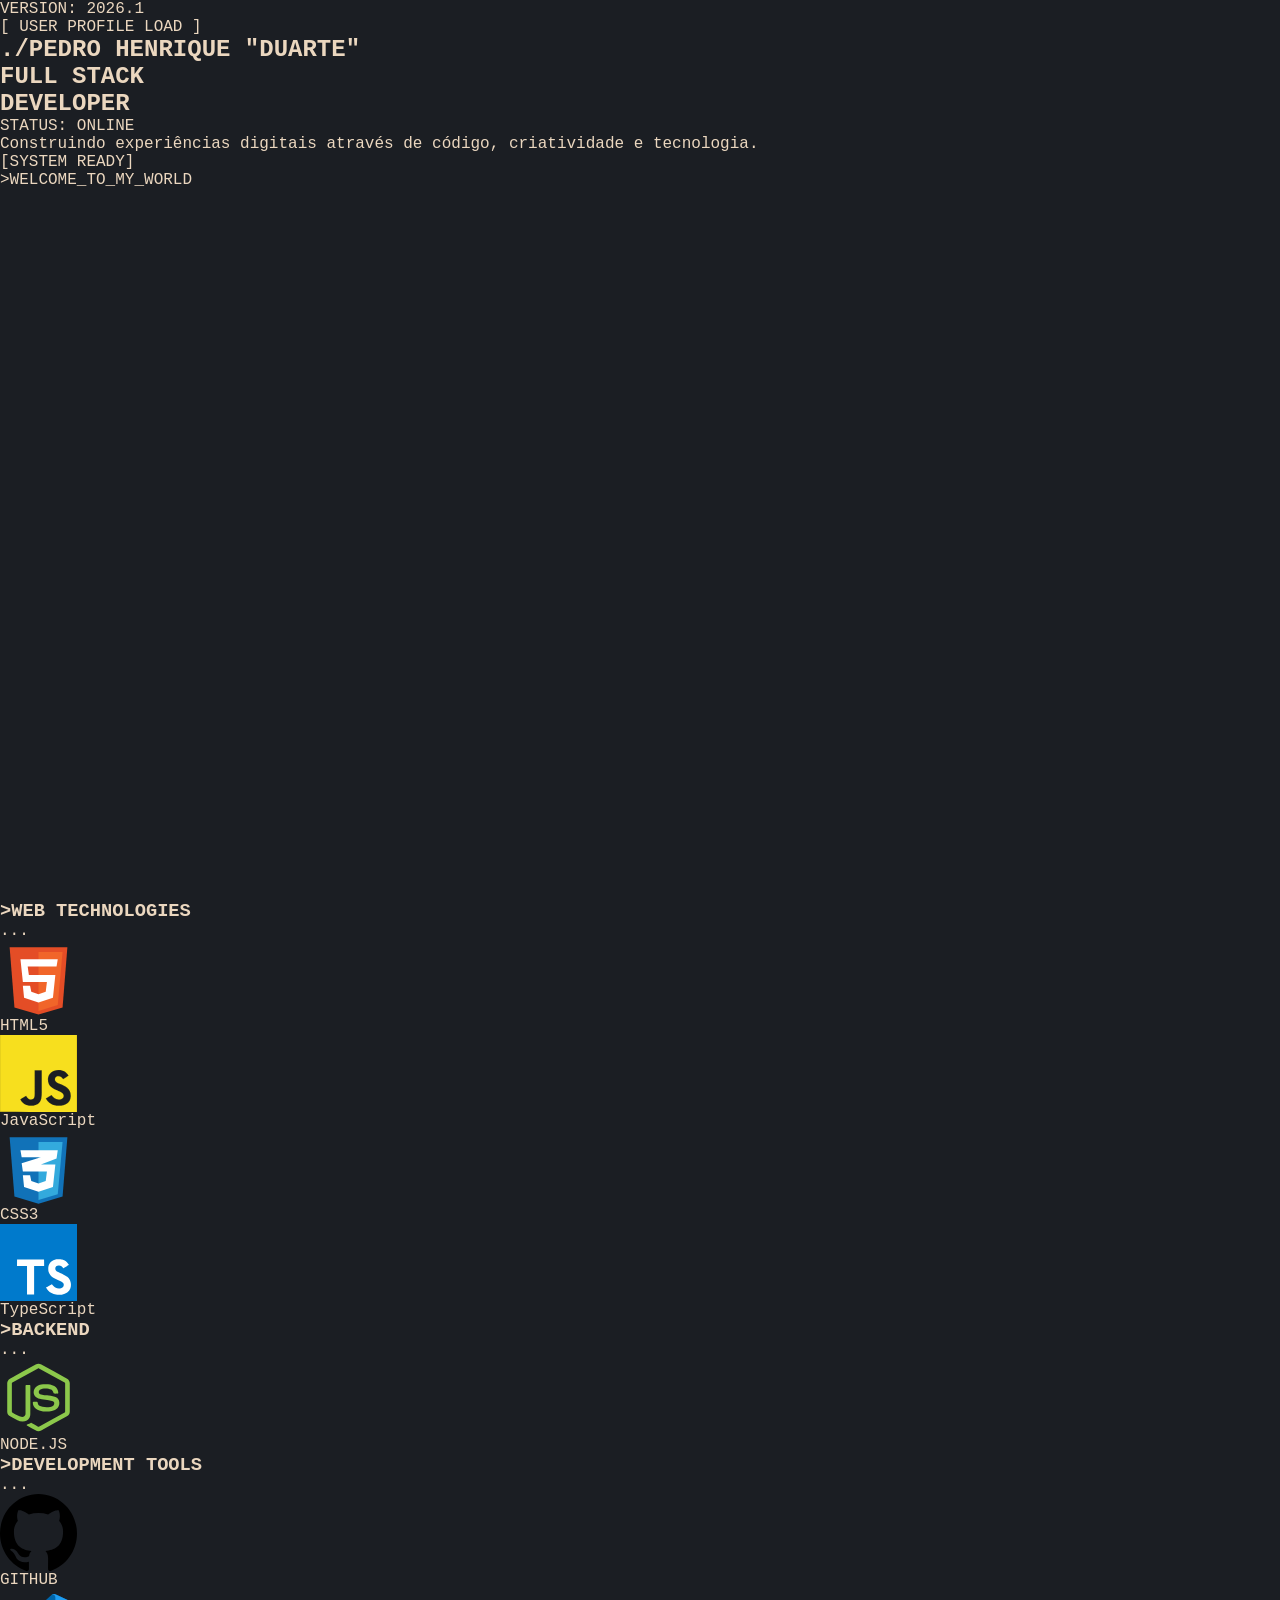
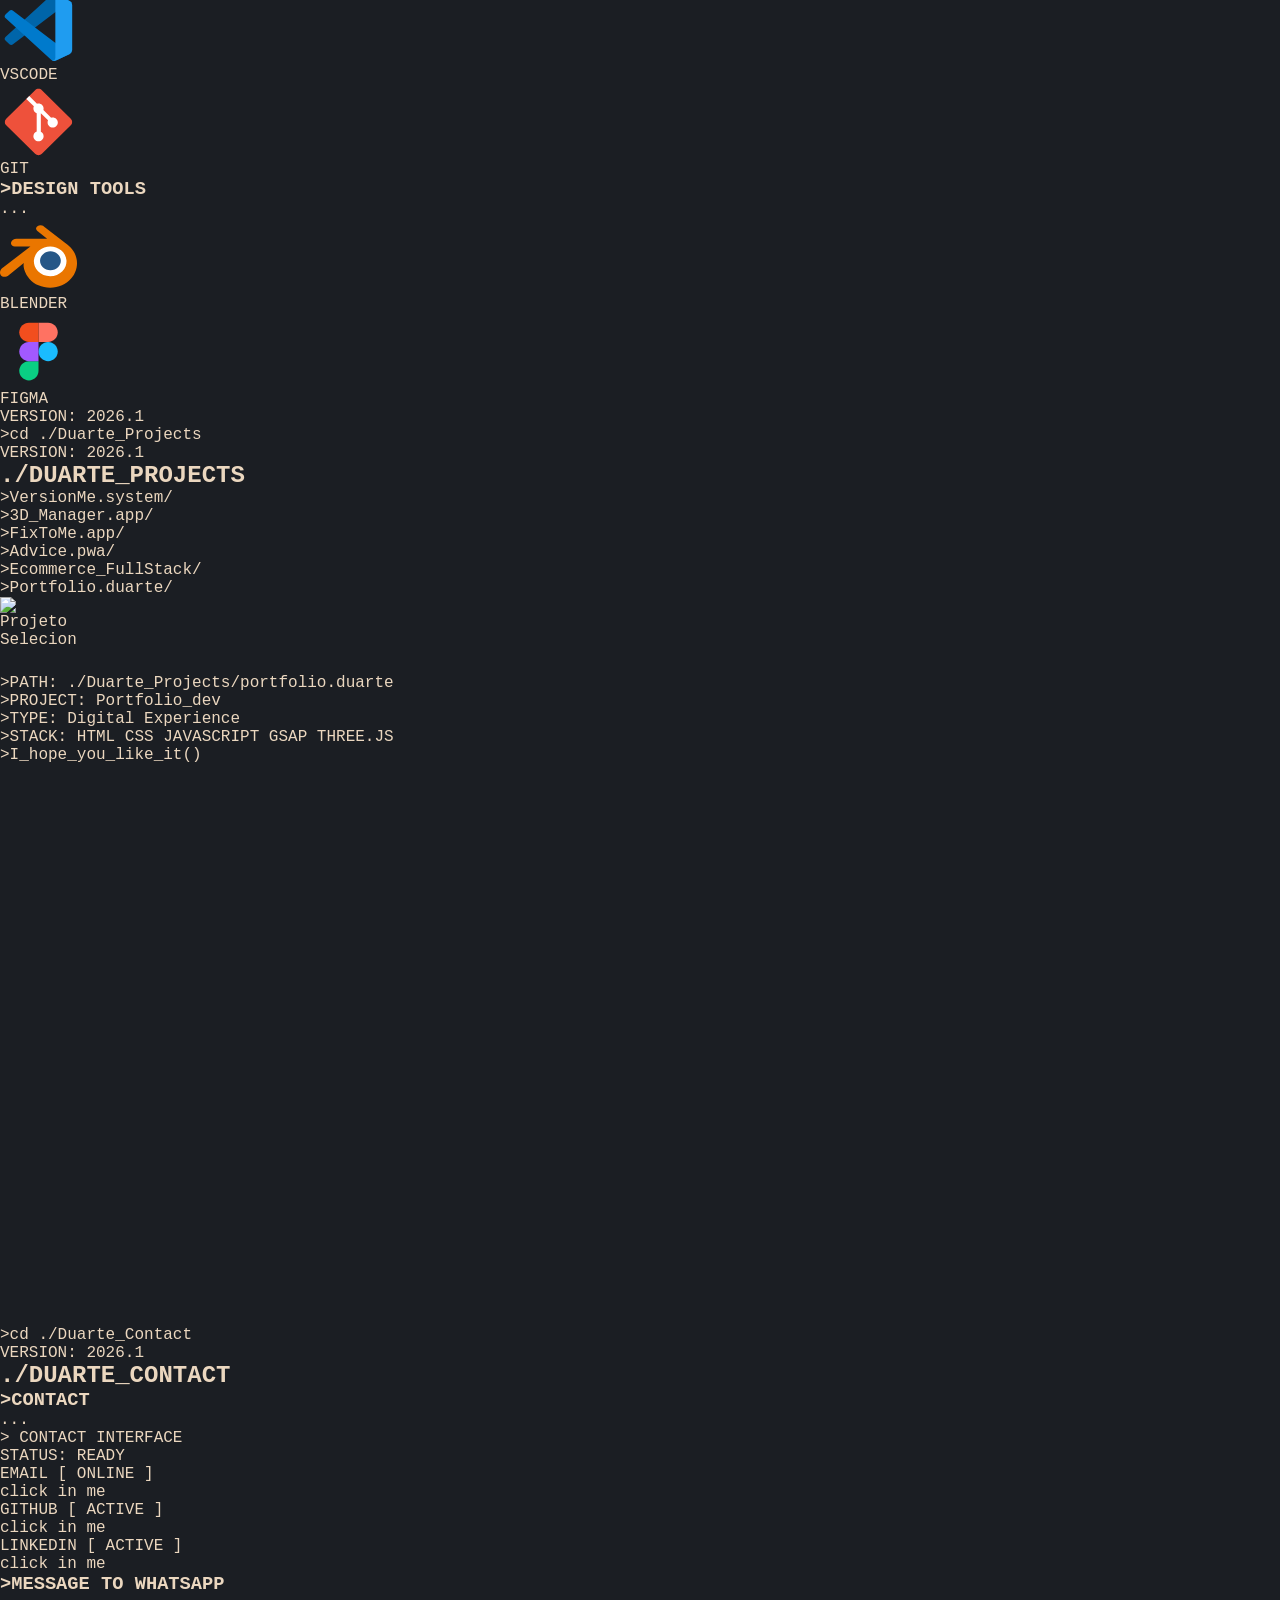
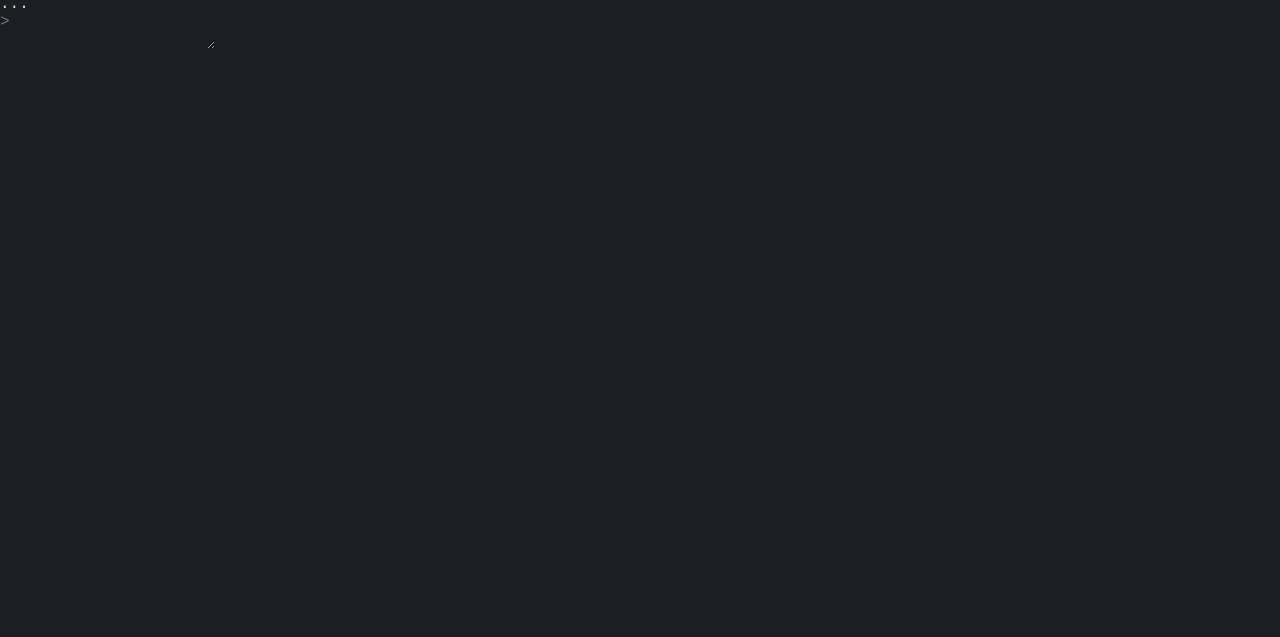
==== commit f398ac6c: "style: Add sections css and style icons" ====
--- a/Portfolio_Duarte/index.html
+++ b/Portfolio_Duarte/index.html
@@ -9,6 +9,7 @@
     <link rel="stylesheet" href="src/styles/variables.css" />
     <link rel="stylesheet" href="src/styles/base.css" />
     <link rel="stylesheet" href="src/styles/responsive.css" />
+    <link rel="stylesheet" href="src/styles/sections/skills.css">
   </head>
   <body>
     <aside class="nav-bar"></aside>
--- a/Portfolio_Duarte/src/styles/sections/skills.css
+++ b/Portfolio_Duarte/src/styles/sections/skills.css
@@ -0,0 +1,4 @@
+.skill-icon{
+    width: var(--icon-size);
+    height: var(--icon-size);
+}
